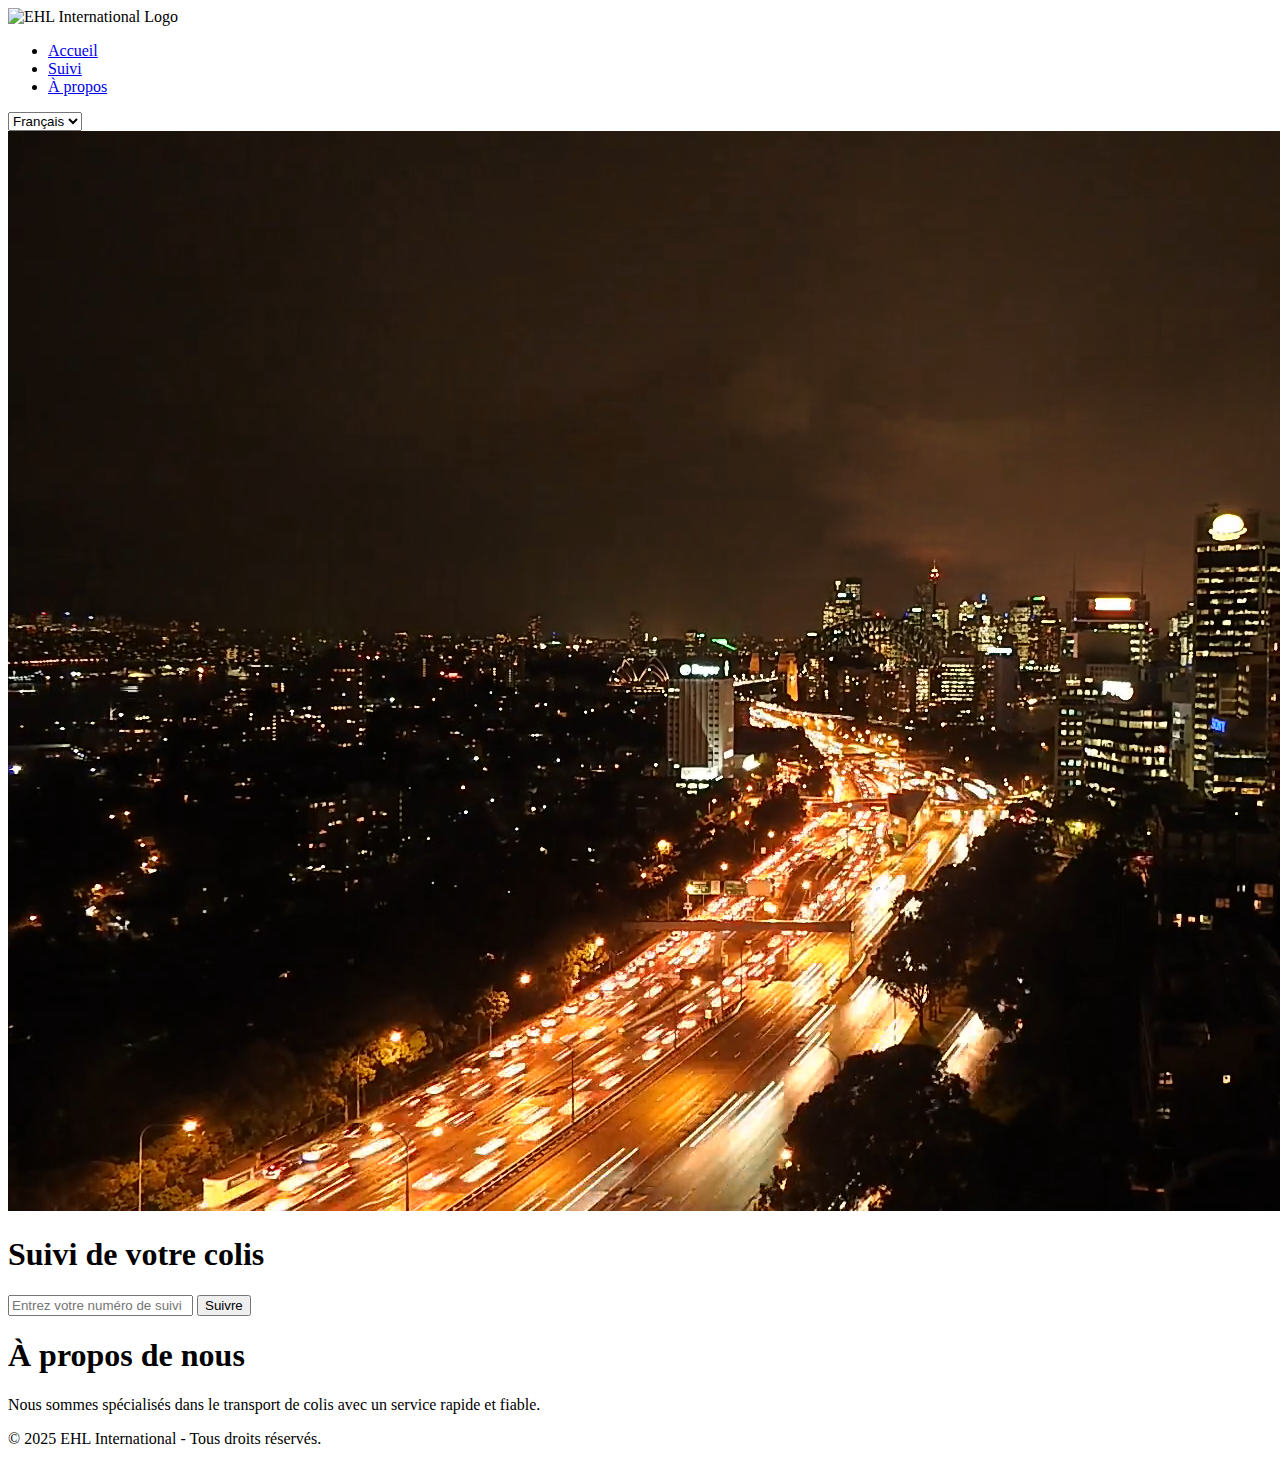
==== index.html @ 748fac86 "Update index.html" ====
<!DOCTYPE html>
<html lang="fr">
<head>
    <meta charset="UTF-8">
    <meta name="viewport" content="width=device-width, initial-scale=1.0">
    <title>EHL International</title>
    <link rel="stylesheet" href="styles.css">
</head>
<body>
    <nav class="navbar">
        <div class="navbar-logo-container">
            <img src="logo.png" alt="EHL International Logo" class="navbar-logo">
        </div>
        <ul class="navbar-menu">
            <li><a href="#home">Accueil</a></li>
            <li><a href="#tracking">Suivi</a></li>
            <li><a href="#about">À propos</a></li>
        </ul>
        <select id="language-selector" class="language-selector">
            <option value="fr">Français</option>
            <option value="en">English</option>
        </select>
    </nav>
    
    <header class="video-container">
        <video autoplay muted loop>
            <source src="background-video.mp4" type="video/mp4">
            Votre navigateur ne supporte pas la lecture de vidéos.
        </video>
        <div class="video-overlay"></div>
    </header>
    
    <div class="container">
        <section id="tracking">
            <h1 data-translate="suiviTitre">Suivi de votre colis</h1>
            <input type="text" id="tracking-number" placeholder="Entrez votre numéro de suivi" data-translate="suiviPlaceholder">
            <button data-translate="boutonSuivre">Suivre</button>
            <p id="tracking-result"></p>
        </section>

        <section id="about">
            <h1 data-translate="aboutTitle">À propos de nous</h1>
            <p data-translate="aboutContent">Nous sommes spécialisés dans le transport de colis avec un service rapide et fiable.</p>
        </section>
    </div>
    
    <footer class="footer">
        <p>&copy; 2025 EHL International - Tous droits réservés.</p>
    </footer>
    
    <script src="script.js"></script>
</body>
</html>
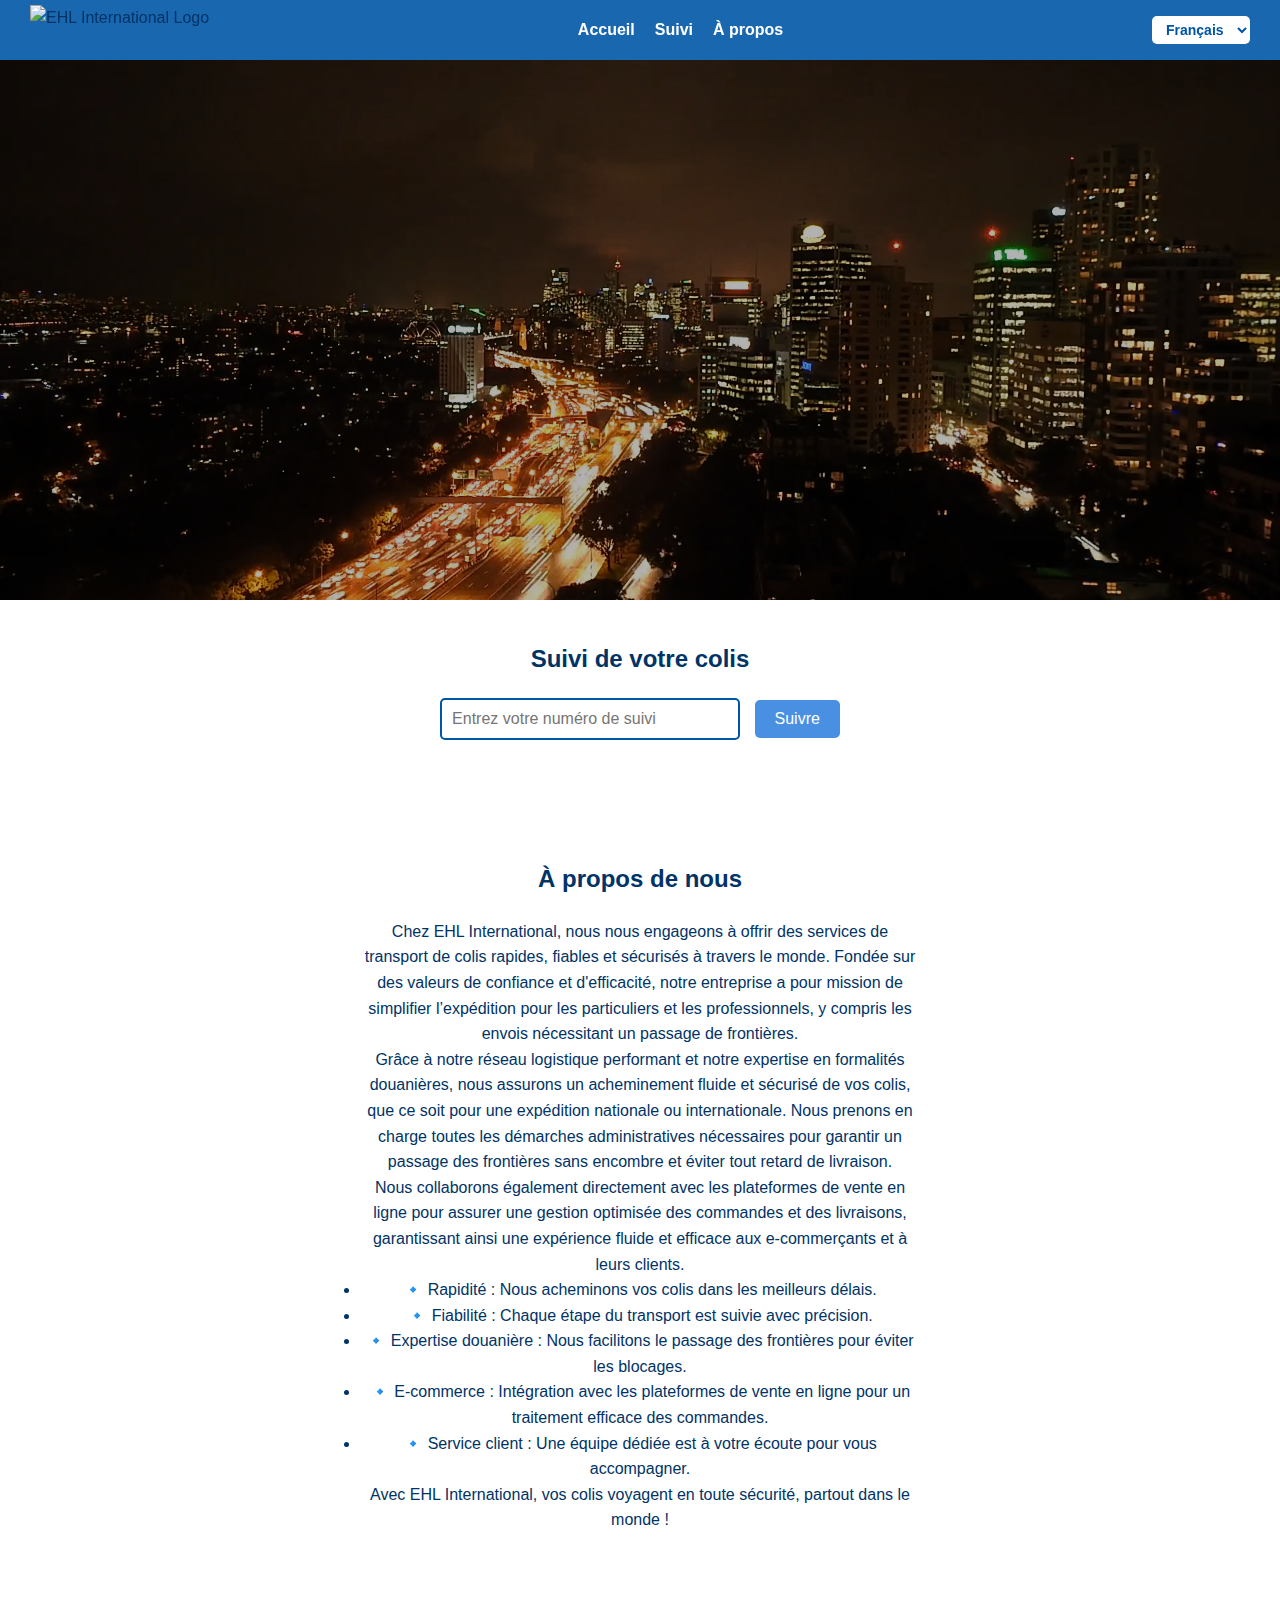
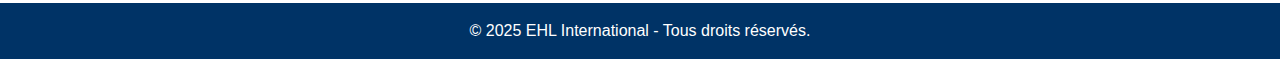
==== commit ce51e7d0: "Update index.html" ====
--- a/index.html
+++ b/index.html
@@ -4,9 +4,10 @@
     <meta charset="UTF-8">
     <meta name="viewport" content="width=device-width, initial-scale=1.0">
     <title>EHL International</title>
-    <link rel="stylesheet" href="styles.css">
+    <link rel="stylesheet" href="style.css">
 </head>
 <body>
+    <!-- Barre de navigation -->
     <nav class="navbar">
         <div class="navbar-logo-container">
             <img src="logo.png" alt="EHL International Logo" class="navbar-logo">
@@ -22,6 +23,7 @@
         </select>
     </nav>
     
+    <!-- Conteneur vidéo -->
     <header class="video-container">
         <video autoplay muted loop>
             <source src="background-video.mp4" type="video/mp4">
@@ -30,20 +32,35 @@
         <div class="video-overlay"></div>
     </header>
     
+    <!-- Conteneur principal -->
     <div class="container">
-        <section id="tracking">
+        
+        <!-- Section Suivi -->
+        <section id="tracking" class="tracking-container">
             <h1 data-translate="suiviTitre">Suivi de votre colis</h1>
             <input type="text" id="tracking-number" placeholder="Entrez votre numéro de suivi" data-translate="suiviPlaceholder">
             <button data-translate="boutonSuivre">Suivre</button>
             <p id="tracking-result"></p>
         </section>
 
+        <!-- Section À propos -->
         <section id="about">
             <h1 data-translate="aboutTitle">À propos de nous</h1>
-            <p data-translate="aboutContent">Nous sommes spécialisés dans le transport de colis avec un service rapide et fiable.</p>
+            <p data-translate="aboutContent">Chez EHL International, nous nous engageons à offrir des services de transport de colis rapides, fiables et sécurisés à travers le monde. Fondée sur des valeurs de confiance et d'efficacité, notre entreprise a pour mission de simplifier l’expédition pour les particuliers et les professionnels, y compris les envois nécessitant un passage de frontières.</p>
+            <p>Grâce à notre réseau logistique performant et notre expertise en formalités douanières, nous assurons un acheminement fluide et sécurisé de vos colis, que ce soit pour une expédition nationale ou internationale. Nous prenons en charge toutes les démarches administratives nécessaires pour garantir un passage des frontières sans encombre et éviter tout retard de livraison.</p>
+            <p>Nous collaborons également directement avec les plateformes de vente en ligne pour assurer une gestion optimisée des commandes et des livraisons, garantissant ainsi une expérience fluide et efficace aux e-commerçants et à leurs clients.</p>
+            <ul>
+                <li>🔹 Rapidité : Nous acheminons vos colis dans les meilleurs délais.</li>
+                <li>🔹 Fiabilité : Chaque étape du transport est suivie avec précision.</li>
+                <li>🔹 Expertise douanière : Nous facilitons le passage des frontières pour éviter les blocages.</li>
+                <li>🔹 E-commerce : Intégration avec les plateformes de vente en ligne pour un traitement efficace des commandes.</li>
+                <li>🔹 Service client : Une équipe dédiée est à votre écoute pour vous accompagner.</li>
+            </ul>
+            <p>Avec EHL International, vos colis voyagent en toute sécurité, partout dans le monde !</p>
         </section>
     </div>
     
+    <!-- Pied de page -->
     <footer class="footer">
         <p>&copy; 2025 EHL International - Tous droits réservés.</p>
     </footer>
--- a/style.css
+++ b/style.css
@@ -0,0 +1,233 @@
+/* Définition des couleurs principales */
+:root {
+    --bleu-primaire: #0056A6;
+    --bleu-secondaire: #003366;
+    --bleu-clair: #4A90E2;
+    --bleu-fonce: #002F5E;
+    --blanc: #FFFFFF;
+}
+
+/* Réinitialisation des styles de base */
+* {
+    margin: 0;
+    padding: 0;
+    box-sizing: border-box;
+    font-family: 'Open Sans', Arial, sans-serif;
+}
+
+body {
+    background-color: var(--blanc);
+    color: var(--bleu-secondaire);
+    line-height: 1.6;
+}
+
+/* Barre de navigation */
+.navbar {
+    display: flex;
+    align-items: center;
+    justify-content: space-between;
+    background-color: rgba(0, 86, 166, 0.9);
+    padding: 10px 30px;
+    position: fixed;
+    top: 0;
+    left: 0;
+    width: 100%;
+    height: 60px;
+    z-index: 1000;
+}
+
+/* Logo à gauche */
+.navbar-logo-container {
+    display: flex;
+    align-items: center;
+}
+
+.navbar-logo {
+    height: 50px;
+}
+
+/* Menu de navigation */
+.navbar-menu {
+    list-style: none;
+    display: flex;
+    gap: 20px;
+    align-items: center;
+}
+
+.navbar-menu li {
+    display: inline;
+}
+
+.navbar-menu a {
+    text-decoration: none;
+    color: var(--blanc);
+    font-size: 16px;
+    font-weight: bold;
+    transition: color 0.3s;
+}
+
+.navbar-menu a:hover {
+    color: var(--bleu-clair);
+}
+
+/* Sélecteur de langue */
+.language-selector {
+    background-color: var(--blanc);
+    color: var(--bleu-primaire);
+    border: none;
+    padding: 5px 10px;
+    font-size: 14px;
+    font-weight: bold;
+    border-radius: 5px;
+    cursor: pointer;
+}
+
+.language-selector:focus {
+    outline: 2px solid var(--bleu-clair);
+}
+
+/* Conteneur vidéo */
+.video-container {
+    position: relative;
+    width: 100%;
+    height: 60vh;
+    overflow: hidden;
+    margin-top: 60px; /* Pour éviter de cacher la vidéo sous la navbar */
+}
+
+.video-container video {
+    position: absolute;
+    top: 50%;
+    left: 50%;
+    transform: translate(-50%, -50%);
+    width: 100%;
+    height: 100%;
+    object-fit: cover;
+}
+
+.video-overlay {
+    position: absolute;
+    top: 0;
+    left: 0;
+    width: 100%;
+    height: 100%;
+    background: rgba(0, 0, 0, 0.3);
+}
+
+/* Conteneur principal */
+.container {
+    width: 80%;
+    margin: auto;
+    padding-top: 20px;
+    display: flex;
+    flex-direction: column;
+    align-items: center;
+}
+
+/* Section Suivi */
+#tracking {
+    position: relative;
+    top: -10px; /* Ajustement pour être à -10px de la vidéo */
+    padding: 30px 20px;
+    text-align: center;
+    background: rgba(255, 255, 255, 0.9);
+    border-radius: 10px;
+    width: 100%;
+    max-width: 600px;
+}
+
+#tracking h1 {
+    font-size: 24px;
+    color: var(--bleu-secondaire);
+    margin-bottom: 20px;
+}
+
+#tracking-number {
+    width: 300px;
+    padding: 10px;
+    border: 2px solid var(--bleu-primaire);
+    border-radius: 5px;
+    font-size: 16px;
+}
+
+#tracking button {
+    background-color: var(--bleu-clair);
+    color: var(--blanc);
+    border: none;
+    padding: 10px 20px;
+    font-size: 16px;
+    margin-left: 10px;
+    cursor: pointer;
+    border-radius: 5px;
+    transition: background 0.3s;
+}
+
+#tracking button:hover {
+    background-color: var(--bleu-fonce);
+}
+
+#tracking-result {
+    margin-top: 20px;
+    font-size: 18px;
+    color: var(--bleu-secondaire);
+}
+
+/* Section À propos */
+#about {
+    margin-top: 30px;
+    padding: 30px 20px;
+    text-align: center;
+    background: rgba(255, 255, 255, 0.9);
+    border-radius: 10px;
+    width: 100%;
+    max-width: 600px;
+}
+
+#about h1 {
+    font-size: 24px;
+    color: var(--bleu-secondaire);
+    margin-bottom: 20px;
+}
+
+/* Pied de page */
+.footer {
+    background-color: var(--bleu-secondaire);
+    color: var(--blanc);
+    text-align: center;
+    padding: 15px 0;
+    margin-top: 40px;
+    width: 100%;
+}
+
+/* Responsive Design */
+@media screen and (max-width: 768px) {
+    .navbar {
+        flex-direction: column;
+        height: auto;
+        padding: 10px;
+    }
+    
+    .navbar-logo {
+        height: 50px;
+    }
+    
+    .navbar-menu {
+        flex-direction: column;
+        gap: 10px;
+        text-align: center;
+        padding-top: 10px;
+    }
+    
+    .container {
+        width: 90%;
+        padding-top: 60px;
+    }
+
+    #tracking {
+        width: 90%;
+    }
+
+    #about {
+        width: 90%;
+    }
+}
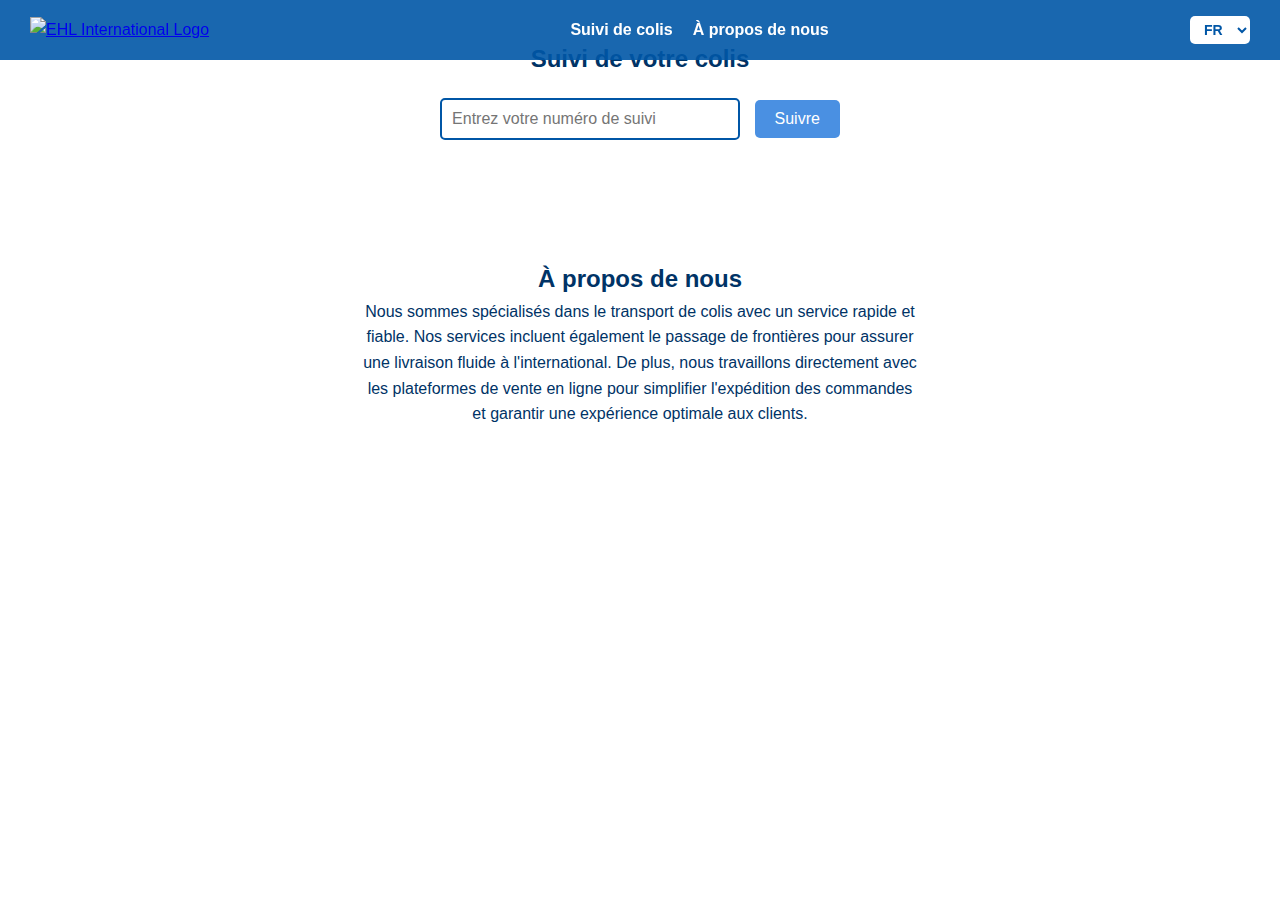
==== commit 5f781c1a: "Update index.html" ====
--- a/index.html
+++ b/index.html
@@ -3,67 +3,41 @@
 <head>
     <meta charset="UTF-8">
     <meta name="viewport" content="width=device-width, initial-scale=1.0">
-    <title>EHL International</title>
+    <title>EHL International - Suivi de colis</title>
     <link rel="stylesheet" href="style.css">
 </head>
 <body>
-    <!-- Barre de navigation -->
-    <nav class="navbar">
-        <div class="navbar-logo-container">
-            <img src="logo.png" alt="EHL International Logo" class="navbar-logo">
-        </div>
-        <ul class="navbar-menu">
-            <li><a href="#home">Accueil</a></li>
-            <li><a href="#tracking">Suivi</a></li>
-            <li><a href="#about">À propos</a></li>
-        </ul>
-        <select id="language-selector" class="language-selector">
-            <option value="fr">Français</option>
-            <option value="en">English</option>
-        </select>
-    </nav>
-    
-    <!-- Conteneur vidéo -->
-    <header class="video-container">
-        <video autoplay muted loop>
-            <source src="background-video.mp4" type="video/mp4">
-            Votre navigateur ne supporte pas la lecture de vidéos.
-        </video>
-        <div class="video-overlay"></div>
+    <header>
+        <nav class="navbar">
+            <div class="navbar-logo-container">
+                <a href="index.html"><img src="logo.png" alt="EHL International Logo" class="navbar-logo"></a>
+            </div>
+            <ul class="navbar-menu">
+                <li><a href="#tracking" data-translate="suiviTitre">Suivi de colis</a></li>
+                <li><a href="#about" data-translate="aboutTitle">À propos de nous</a></li>
+            </ul>
+            <select id="language-selector" class="language-selector">
+                <option value="fr">FR</option>
+                <option value="en">EN</option>
+            </select>
+        </nav>
     </header>
     
-    <!-- Conteneur principal -->
-    <div class="container">
-        
-        <!-- Section Suivi -->
-        <section id="tracking" class="tracking-container">
-            <h1 data-translate="suiviTitre">Suivi de votre colis</h1>
+    <section class="container">
+        <div id="tracking">
+            <h1 id="tracking-title" data-translate="suiviTitre">Suivi de votre colis</h1>
             <input type="text" id="tracking-number" placeholder="Entrez votre numéro de suivi" data-translate="suiviPlaceholder">
             <button data-translate="boutonSuivre">Suivre</button>
             <p id="tracking-result"></p>
-        </section>
+        </div>
+    </section>
 
-        <!-- Section À propos -->
-        <section id="about">
-            <h1 data-translate="aboutTitle">À propos de nous</h1>
-            <p data-translate="aboutContent">Chez EHL International, nous nous engageons à offrir des services de transport de colis rapides, fiables et sécurisés à travers le monde. Fondée sur des valeurs de confiance et d'efficacité, notre entreprise a pour mission de simplifier l’expédition pour les particuliers et les professionnels, y compris les envois nécessitant un passage de frontières.</p>
-            <p>Grâce à notre réseau logistique performant et notre expertise en formalités douanières, nous assurons un acheminement fluide et sécurisé de vos colis, que ce soit pour une expédition nationale ou internationale. Nous prenons en charge toutes les démarches administratives nécessaires pour garantir un passage des frontières sans encombre et éviter tout retard de livraison.</p>
-            <p>Nous collaborons également directement avec les plateformes de vente en ligne pour assurer une gestion optimisée des commandes et des livraisons, garantissant ainsi une expérience fluide et efficace aux e-commerçants et à leurs clients.</p>
-            <ul>
-                <li>🔹 Rapidité : Nous acheminons vos colis dans les meilleurs délais.</li>
-                <li>🔹 Fiabilité : Chaque étape du transport est suivie avec précision.</li>
-                <li>🔹 Expertise douanière : Nous facilitons le passage des frontières pour éviter les blocages.</li>
-                <li>🔹 E-commerce : Intégration avec les plateformes de vente en ligne pour un traitement efficace des commandes.</li>
-                <li>🔹 Service client : Une équipe dédiée est à votre écoute pour vous accompagner.</li>
-            </ul>
-            <p>Avec EHL International, vos colis voyagent en toute sécurité, partout dans le monde !</p>
-        </section>
-    </div>
-    
-    <!-- Pied de page -->
-    <footer class="footer">
-        <p>&copy; 2025 EHL International - Tous droits réservés.</p>
-    </footer>
+    <section class="container" id="about">
+        <h2 id="about-title" data-translate="aboutTitle">À propos de nous</h2>
+        <p id="about-content" data-translate="aboutContent">
+            Nous sommes spécialisés dans le transport de colis avec un service rapide et fiable. Nos services incluent également le passage de frontières pour assurer une livraison fluide à l'international. De plus, nous travaillons directement avec les plateformes de vente en ligne pour simplifier l'expédition des commandes et garantir une expérience optimale aux clients.
+        </p>
+    </section>
     
     <script src="script.js"></script>
 </body>
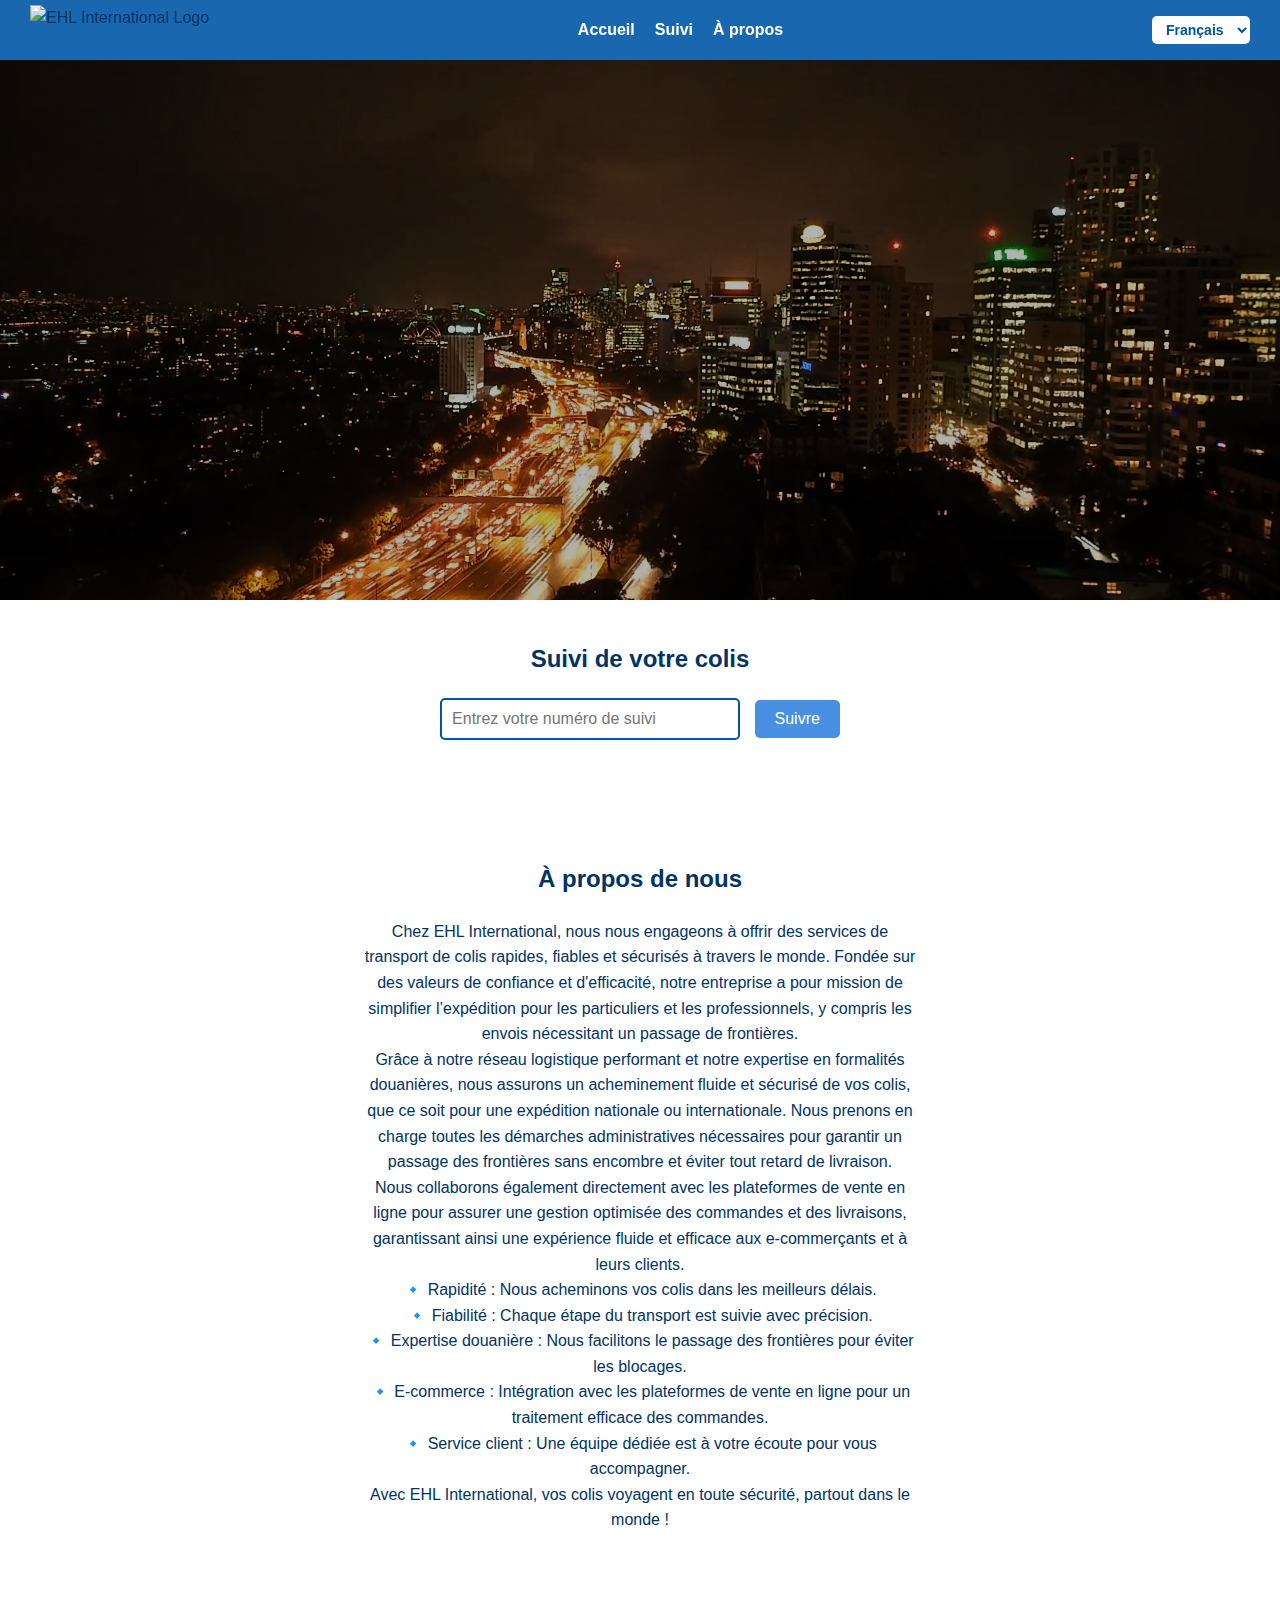
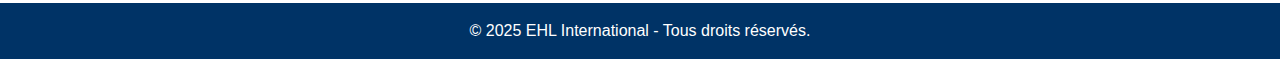
==== commit 820845b8: "Update index.html" ====
--- a/index.html
+++ b/index.html
@@ -3,41 +3,65 @@
 <head>
     <meta charset="UTF-8">
     <meta name="viewport" content="width=device-width, initial-scale=1.0">
-    <title>EHL International - Suivi de colis</title>
+    <title>EHL International</title>
     <link rel="stylesheet" href="style.css">
 </head>
 <body>
-    <header>
-        <nav class="navbar">
-            <div class="navbar-logo-container">
-                <a href="index.html"><img src="logo.png" alt="EHL International Logo" class="navbar-logo"></a>
-            </div>
-            <ul class="navbar-menu">
-                <li><a href="#tracking" data-translate="suiviTitre">Suivi de colis</a></li>
-                <li><a href="#about" data-translate="aboutTitle">À propos de nous</a></li>
-            </ul>
-            <select id="language-selector" class="language-selector">
-                <option value="fr">FR</option>
-                <option value="en">EN</option>
-            </select>
-        </nav>
+    <!-- Barre de navigation -->
+    <nav class="navbar">
+        <div class="navbar-logo-container">
+            <img src="logo.png" alt="EHL International Logo" class="navbar-logo">
+        </div>
+        <ul class="navbar-menu">
+            <li><a href="#home">Accueil</a></li>
+            <li><a href="#tracking">Suivi</a></li>
+            <li><a href="#about">À propos</a></li>
+        </ul>
+        <select id="language-selector" class="language-selector">
+            <option value="fr">Français</option>
+            <option value="en">English</option>
+        </select>
+    </nav>
+    
+    <!-- Conteneur vidéo -->
+    <header class="video-container">
+        <video autoplay muted loop>
+            <source src="background-video.mp4" type="video/mp4">
+            Votre navigateur ne supporte pas la lecture de vidéos.
+        </video>
+        <div class="video-overlay"></div>
     </header>
     
-    <section class="container">
-        <div id="tracking">
-            <h1 id="tracking-title" data-translate="suiviTitre">Suivi de votre colis</h1>
+    <!-- Conteneur principal -->
+    <div class="container">
+        
+        <!-- Section Suivi -->
+        <section id="tracking" class="tracking-container">
+            <h1 data-translate="suiviTitre">Suivi de votre colis</h1>
             <input type="text" id="tracking-number" placeholder="Entrez votre numéro de suivi" data-translate="suiviPlaceholder">
             <button data-translate="boutonSuivre">Suivre</button>
             <p id="tracking-result"></p>
-        </div>
-    </section>
+        </section>
 
-    <section class="container" id="about">
-        <h2 id="about-title" data-translate="aboutTitle">À propos de nous</h2>
-        <p id="about-content" data-translate="aboutContent">
-            Nous sommes spécialisés dans le transport de colis avec un service rapide et fiable. Nos services incluent également le passage de frontières pour assurer une livraison fluide à l'international. De plus, nous travaillons directement avec les plateformes de vente en ligne pour simplifier l'expédition des commandes et garantir une expérience optimale aux clients.
-        </p>
-    </section>
+        <!-- Section À propos -->
+        <section id="about" class="about-container">
+            <h1 data-translate="aboutTitle">À propos de nous</h1>
+            <p>Chez EHL International, nous nous engageons à offrir des services de transport de colis rapides, fiables et sécurisés à travers le monde. Fondée sur des valeurs de confiance et d'efficacité, notre entreprise a pour mission de simplifier l’expédition pour les particuliers et les professionnels, y compris les envois nécessitant un passage de frontières.</p>
+            <p>Grâce à notre réseau logistique performant et notre expertise en formalités douanières, nous assurons un acheminement fluide et sécurisé de vos colis, que ce soit pour une expédition nationale ou internationale. Nous prenons en charge toutes les démarches administratives nécessaires pour garantir un passage des frontières sans encombre et éviter tout retard de livraison.</p>
+            <p>Nous collaborons également directement avec les plateformes de vente en ligne pour assurer une gestion optimisée des commandes et des livraisons, garantissant ainsi une expérience fluide et efficace aux e-commerçants et à leurs clients.</p>
+            <p>🔹 Rapidité : Nous acheminons vos colis dans les meilleurs délais.</p>
+            <p>🔹 Fiabilité : Chaque étape du transport est suivie avec précision.</p>
+            <p>🔹 Expertise douanière : Nous facilitons le passage des frontières pour éviter les blocages.</p>
+            <p>🔹 E-commerce : Intégration avec les plateformes de vente en ligne pour un traitement efficace des commandes.</p>
+            <p>🔹 Service client : Une équipe dédiée est à votre écoute pour vous accompagner.</p>
+            <p>Avec EHL International, vos colis voyagent en toute sécurité, partout dans le monde !</p>
+        </section>
+    </div>
+    
+    <!-- Pied de page -->
+    <footer class="footer">
+        <p>&copy; 2025 EHL International - Tous droits réservés.</p>
+    </footer>
     
     <script src="script.js"></script>
 </body>
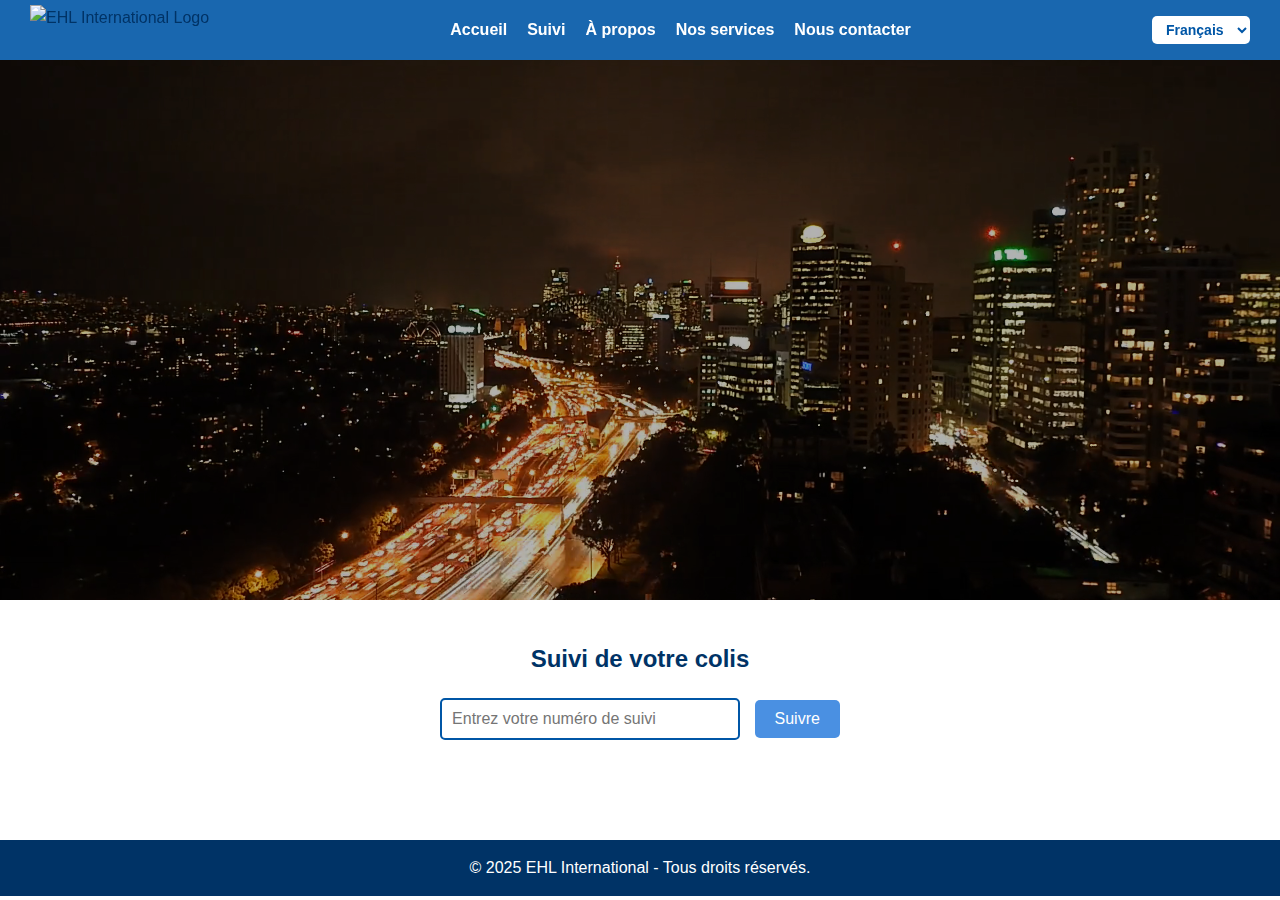
==== commit 45d160c6: "Update index.html" ====
--- a/index.html
+++ b/index.html
@@ -13,9 +13,11 @@
             <img src="logo.png" alt="EHL International Logo" class="navbar-logo">
         </div>
         <ul class="navbar-menu">
-            <li><a href="#home">Accueil</a></li>
-            <li><a href="#tracking">Suivi</a></li>
-            <li><a href="#about">À propos</a></li>
+            <li><a href="index.html" data-translate="navAccueil">Accueil</a></li>
+            <li><a href="#tracking" data-translate="navSuivi">Suivi</a></li>
+            <li><a href="about.html" data-translate="navApropos">À propos</a></li>
+            <li><a href="services.html" data-translate="navServices">Nos services</a></li>
+            <li><a href="contact.html" data-translate="navContact">Nous contacter</a></li>
         </ul>
         <select id="language-selector" class="language-selector">
             <option value="fr">Français</option>
@@ -42,20 +44,6 @@
             <button data-translate="boutonSuivre">Suivre</button>
             <p id="tracking-result"></p>
         </section>
-
-        <!-- Section À propos -->
-        <section id="about" class="about-container">
-            <h1 data-translate="aboutTitle">À propos de nous</h1>
-            <p>Chez EHL International, nous nous engageons à offrir des services de transport de colis rapides, fiables et sécurisés à travers le monde. Fondée sur des valeurs de confiance et d'efficacité, notre entreprise a pour mission de simplifier l’expédition pour les particuliers et les professionnels, y compris les envois nécessitant un passage de frontières.</p>
-            <p>Grâce à notre réseau logistique performant et notre expertise en formalités douanières, nous assurons un acheminement fluide et sécurisé de vos colis, que ce soit pour une expédition nationale ou internationale. Nous prenons en charge toutes les démarches administratives nécessaires pour garantir un passage des frontières sans encombre et éviter tout retard de livraison.</p>
-            <p>Nous collaborons également directement avec les plateformes de vente en ligne pour assurer une gestion optimisée des commandes et des livraisons, garantissant ainsi une expérience fluide et efficace aux e-commerçants et à leurs clients.</p>
-            <p>🔹 Rapidité : Nous acheminons vos colis dans les meilleurs délais.</p>
-            <p>🔹 Fiabilité : Chaque étape du transport est suivie avec précision.</p>
-            <p>🔹 Expertise douanière : Nous facilitons le passage des frontières pour éviter les blocages.</p>
-            <p>🔹 E-commerce : Intégration avec les plateformes de vente en ligne pour un traitement efficace des commandes.</p>
-            <p>🔹 Service client : Une équipe dédiée est à votre écoute pour vous accompagner.</p>
-            <p>Avec EHL International, vos colis voyagent en toute sécurité, partout dans le monde !</p>
-        </section>
     </div>
     
     <!-- Pied de page -->
